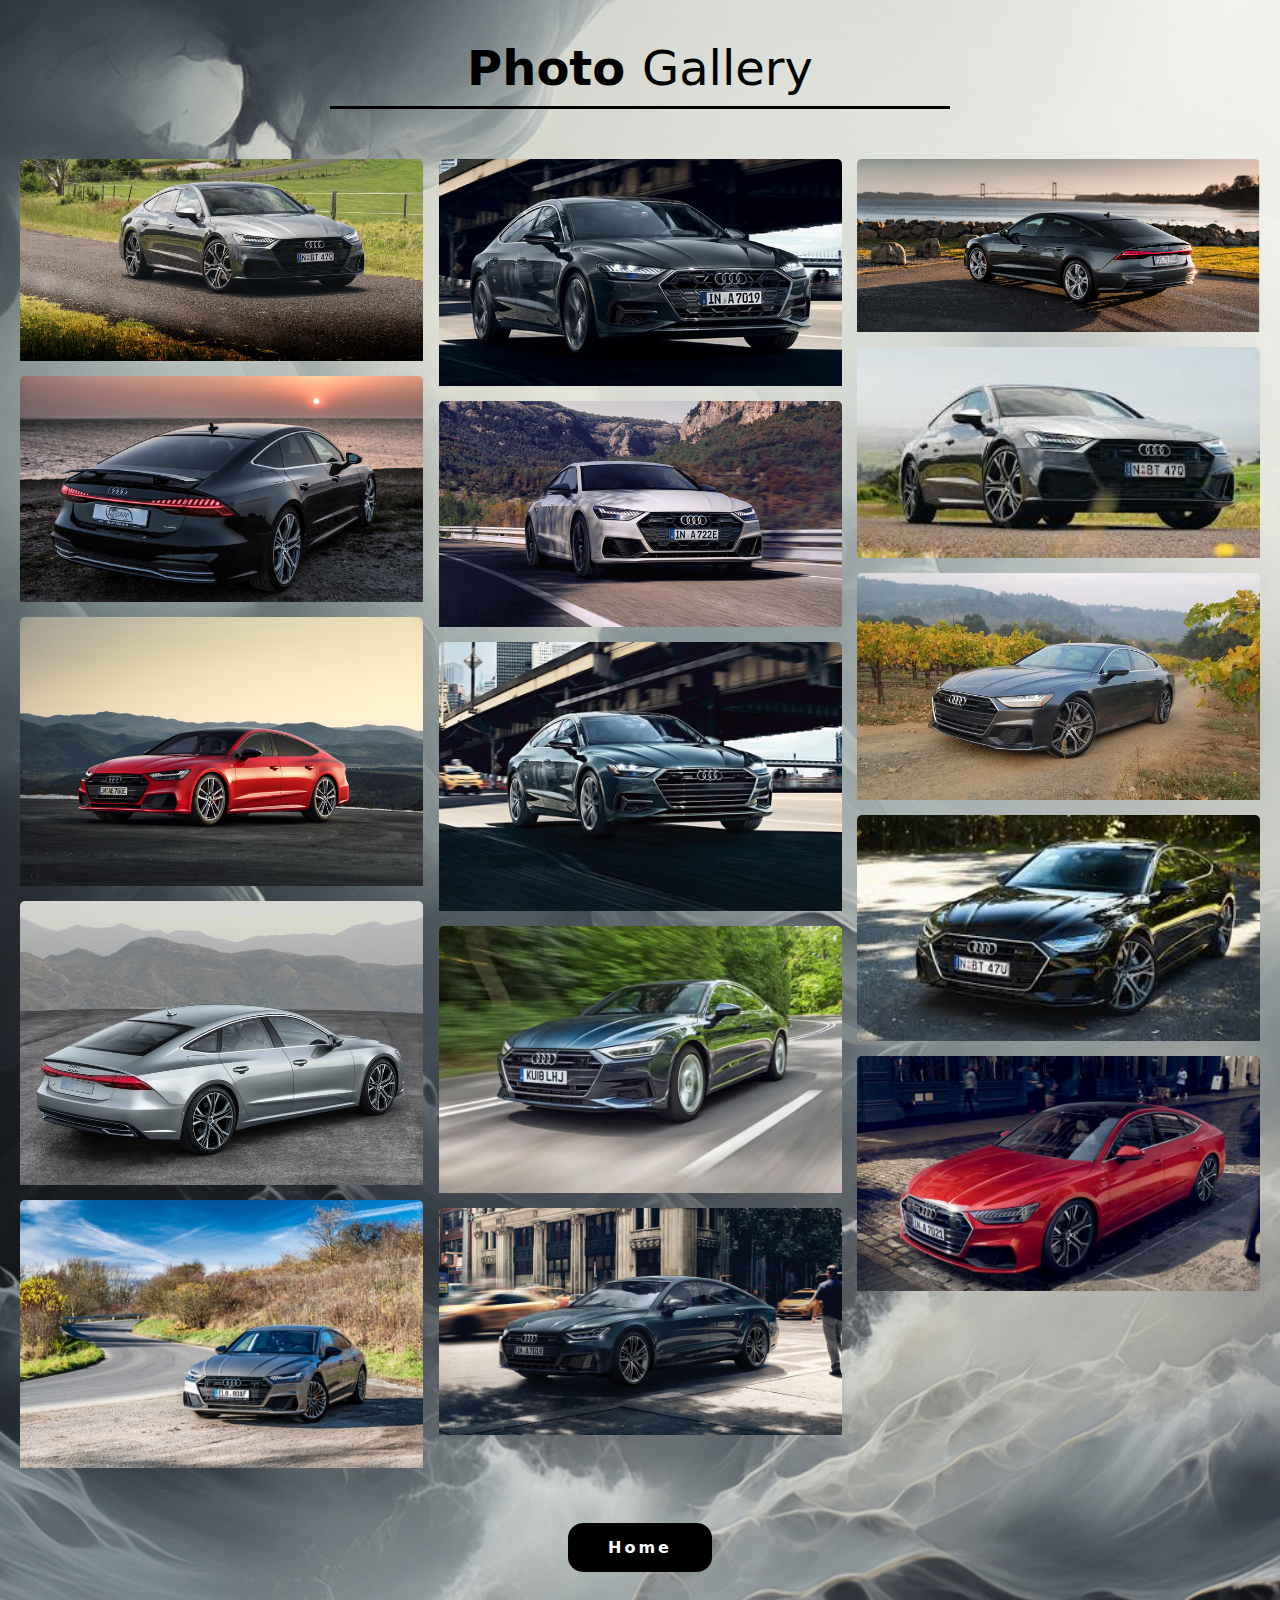
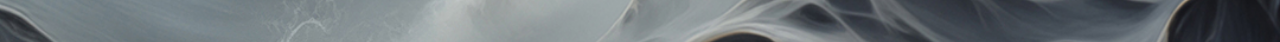
==== gallery.html @ 296b9590 "Am terminat pagina gallery" ====
<!DOCTYPE html>
<html lang="en">
<head>
    <meta charset="UTF-8">
    <meta name="viewport" content="width=device-width, initial-scale=1.0">
    <title>Gallery</title>
    <link rel="stylesheet" href="gallery.css">
</head>
<body>
    <div class="container">
        <div class="heading">
            <h3>Photo <span>Gallery</span></h3>
        </div>
        <div class="box">
             <div class="photos">
                <img src="/images/gallery/foto1.avif">
                <img src="/images/gallery/foto2.jpg">
                <img src="/images/gallery/foto3.jpg">
                <img src="/images/gallery/foto4.webp">
                <img src="/images/gallery/foto5.jpeg">
             </div>

             <div class="photos">
                <img src="/images/gallery/foto6.jpg">
                <img src="/images/gallery/foto7.png">
                <img src="/images/gallery/foto8.webp">
                <img src="/images/gallery/foto9.webp">
                <img src="/images/gallery/foto10.webp">
             </div>

             <div class="photos">
                <img src="/images/gallery/foto11.jpg">
                <img src="/images/gallery/foto12.jpg">
                <img src="/images/gallery/foto13.webp">
                <img src="/images/gallery/foto14.jpg">
                <img src="/images/gallery/foto15.jpg">
             </div>
        </div>

        <div class="btn">
            <a href="index.html">Home</a>
        </div>

    </div>
</body>
</html>
---- gallery.css ----
* {
    margin: 0;
    padding: 0;
    box-sizing: border-box;
    font-family: system-ui, -apple-system, BlinkMacSystemFont, 'Segoe UI', Roboto, Oxygen, Ubuntu, Cantarell, 'Open Sans', 'Helvetica Neue', sans-serif;
}

body {
    background-image: url(/images/gallery/backg.jpg);
    background-repeat: no-repeat;
    background-size: cover;
}

.container {
    display: flex;
    flex-direction: column;
    justify-content: center;
    align-items: center;
    text-align: center;
    margin: 40px 20px 0 20px;
}

.container .heading {
    width: 50%;
    padding-bottom: 50px;
}

.container .heading h3 {
    font-size: 3em;
    font-weight: bolder;
    padding-bottom: 10px;
    border-bottom: 3px solid #000000;
}

.container .heading  h3 span {
    font-weight: 100;
}

.container .box {
    display: flex;
    flex-direction: row;
    justify-content: space-between;
}

.container .box .photos {
    display: flex;
    flex-direction: column;
    width: 32.5%;
}

.container .box .photos img {
    width: 100%;
    padding-bottom: 15px;
    border-radius: 5px;
}

.container .btn {
    margin: 40px 0 70px 0;
    background-color: black;
    padding: 15px 40px;
    border-radius: 15px;

}

.container .btn a{
    color: white;
    font-size: 1em;
    text-decoration: none;
    font-weight: bolder;
    letter-spacing: 3px;
}

@media only screen and (max-width:769px){
    .container .box{
        flex-direction: column;;
    }

    .container .box .photos{
        width: 100%;
    }
}
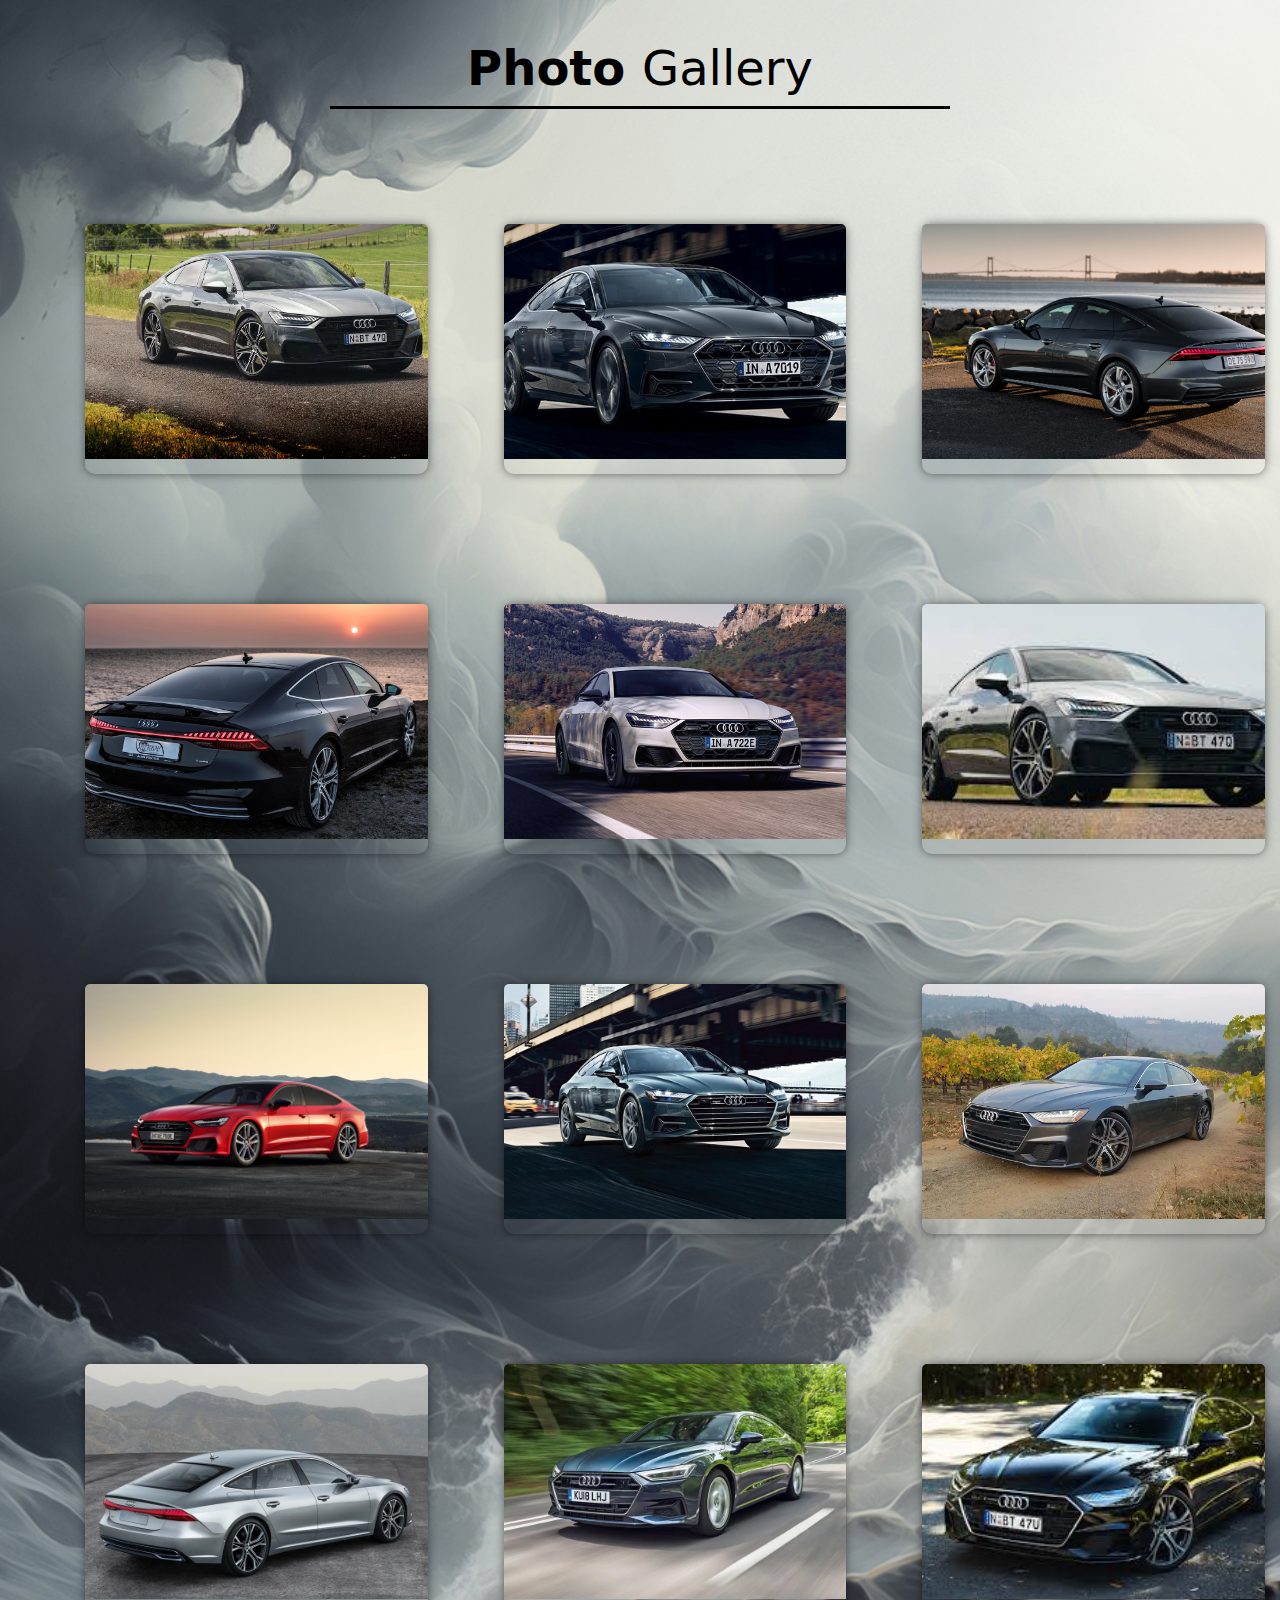
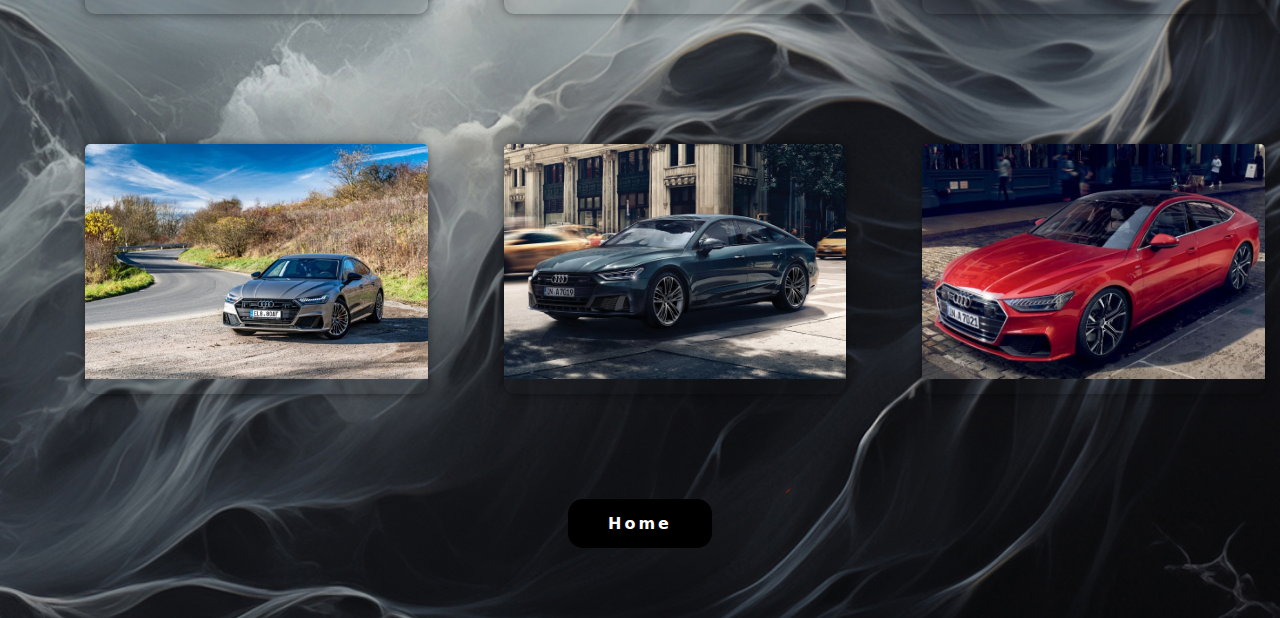
==== commit a3be67e2: "Am facut modificari estetice" ====
--- a/gallery.html
+++ b/gallery.html
@@ -13,27 +13,64 @@
         </div>
         <div class="box">
              <div class="photos">
-                <img src="/images/gallery/foto1.avif">
-                <img src="/images/gallery/foto2.jpg">
-                <img src="/images/gallery/foto3.jpg">
-                <img src="/images/gallery/foto4.webp">
-                <img src="/images/gallery/foto5.jpeg">
+                <div class="card">
+                    <img src="/images/gallery/foto1.avif">
+                </div>
+                <div class="card">
+                    <img src="/images/gallery/foto2.jpg">
+                </div>
+               
+                <div class="card">
+                    <img src="/images/gallery/foto3.jpg">
+                </div>
+               
+                <div class="card">
+                    <img src="/images/gallery/foto4.webp">
+                </div>
+
+                <div class="card">
+                    <img src="/images/gallery/foto5.jpeg">
+                </div>
+               
+               
              </div>
 
              <div class="photos">
-                <img src="/images/gallery/foto6.jpg">
-                <img src="/images/gallery/foto7.png">
-                <img src="/images/gallery/foto8.webp">
-                <img src="/images/gallery/foto9.webp">
-                <img src="/images/gallery/foto10.webp">
+                <div class="card">
+                    <img src="/images/gallery/foto6.jpg">
+                </div>
+                <div class="card">
+                    <img src="/images/gallery/foto7.png">
+                </div>
+                <div class="card">
+                    <img src="/images/gallery/foto8.webp">
+                </div>
+                <div class="card">
+                    <img src="/images/gallery/foto9.webp">
+                </div>
+                <div class="card">
+                    <img src="/images/gallery/foto10.webp">
+                </div>
+               
              </div>
 
              <div class="photos">
-                <img src="/images/gallery/foto11.jpg">
-                <img src="/images/gallery/foto12.jpg">
-                <img src="/images/gallery/foto13.webp">
-                <img src="/images/gallery/foto14.jpg">
-                <img src="/images/gallery/foto15.jpg">
+                <div class="card">
+                    <img src="/images/gallery/foto11.jpg">
+                </div>
+                <div class="card">
+                    <img src="/images/gallery/foto12.jpg">
+                </div>
+                <div class="card">
+                    <img src="/images/gallery/foto13.webp">
+                </div>
+                <div class="card">
+                    <img src="/images/gallery/foto14.jpg">
+                </div>
+                <div class="card">
+                    <img src="/images/gallery/foto15.jpg">
+                </div>
+               
              </div>
         </div>
 
--- a/gallery.css
+++ b/gallery.css
@@ -70,13 +70,39 @@
     letter-spacing: 3px;
 }
 
+.card {
+    width: 85%;
+    height: 250px;
+    margin: 65px;
+    border-radius: 10px;
+    box-shadow: 0px 0px 10px rgba(0, 0, 0, 0.5);
+    backdrop-filter: blur(1px);
+    transition: transform (0.5sec);
+  }
+
+  .card:hover{
+    transform: scale(1.1);
+   }
+
+   .card img {
+    width: 100%;
+    height: 100%;
+    object-fit: cover;
+   border-radius: 10px;
+  }
+
+  
+
 @media only screen and (max-width:769px){
     .container .box{
-        flex-direction: column;;
+        flex-direction: column;
+        justify-content: center;
+        align-items: center;
     }
 
     .container .box .photos{
         width: 100%;
     }
 }
+   
  